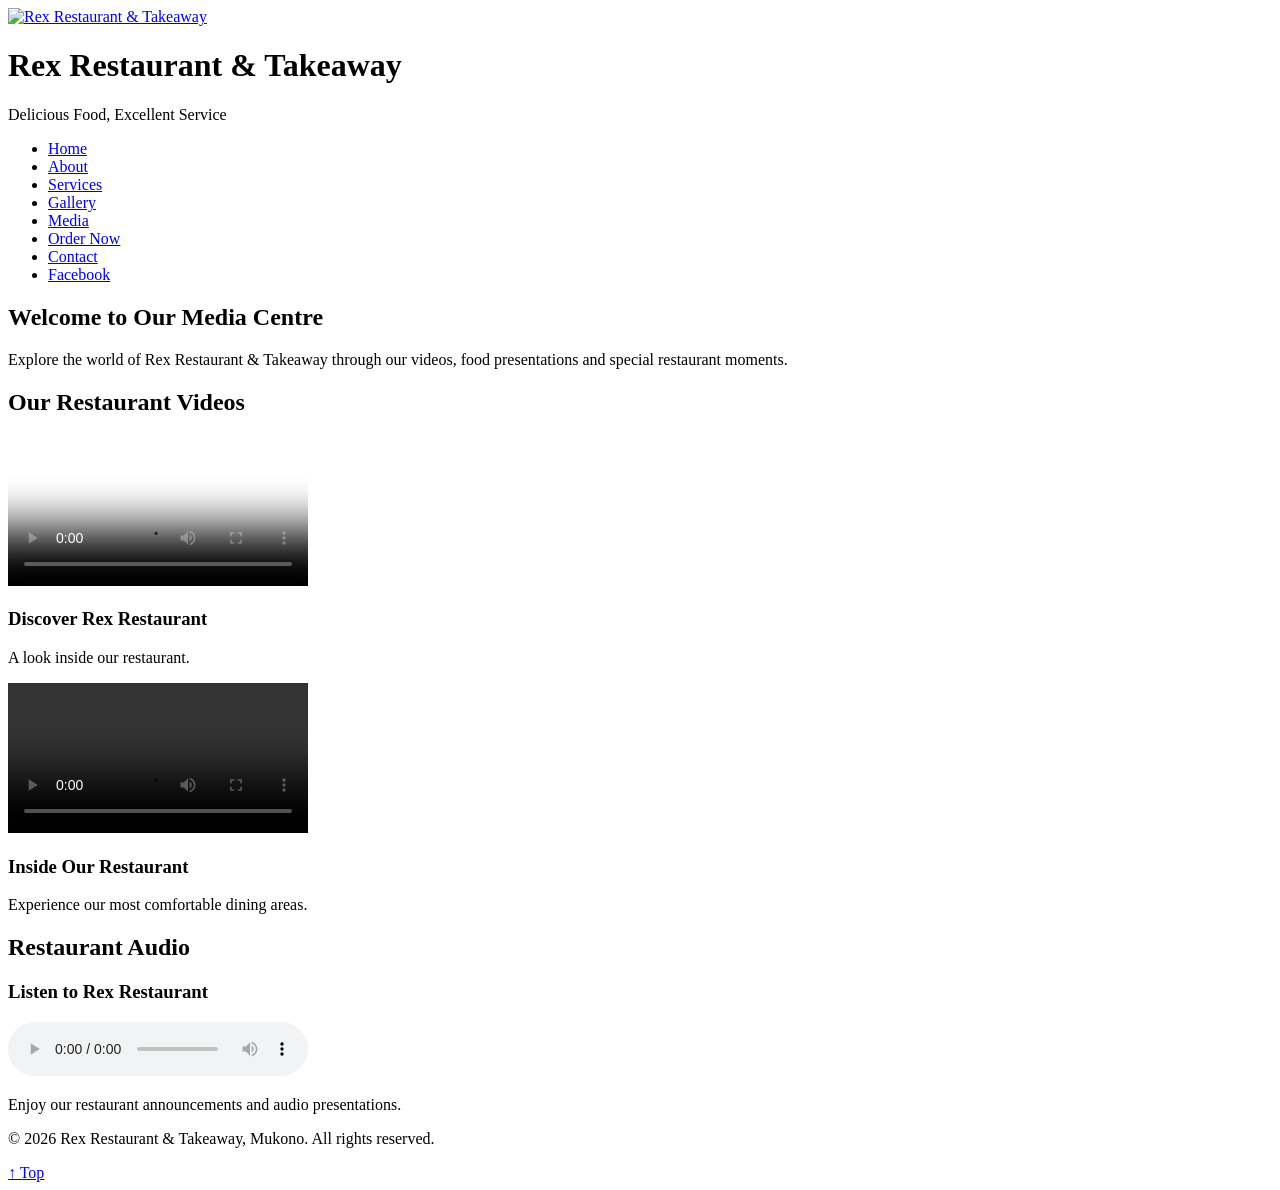
==== media.html @ 20506bc2 "Add files via upload" ====
<!DOCTYPE html>
<html lang="en">

<head>
    <meta charset="UTF-8">
    <meta name="viewport" content="width=device-width, initial-scale=1.0">
    <meta name="description" content="Watch videos and listen to audio from Rex Restaurant &amp; Takeaway in Mukono, Uganda.">
    <title>Media | Rex Restaurant &amp; Takeaway</title>
    <link rel="stylesheet" href="css/style.css">
</head>

<body>

    <!-- Sticky header with logo and slogan -->
    <header id="top" class="sticky-header">
        <a href="index.html" class="logo-link">
            <img src="images/gallery-4.jpg"
                 alt="Rex Restaurant &amp; Takeaway"
                 class="logo">
        </a>

        <h1>Rex Restaurant &amp; Takeaway</h1>
        <p>Delicious Food, Excellent Service</p>

    </header>

    <nav aria-label="Main navigation">
        <ul>
            <li><a href="index.html">Home</a></li>
            <li><a href="about.html">About</a></li>
            <li><a href="services.html">Services</a></li>
            <li><a href="gallery.html">Gallery</a></li>
            <li><a href="media.html" aria-current="page">Media</a></li>
            <li><a href="order.html">Order Now</a></li>
            <li><a href="contact.html">Contact</a></li>
            <li><a href="https://www.facebook.com/" target="_blank" rel="noopener noreferrer">Facebook</a></li>
        </ul>
    </nav>

    <main class="container">

        <section class="media-intro">
            <h2>Welcome to Our Media Centre</h2>
            <p>
                Explore the world of Rex Restaurant &amp; Takeaway
                through our videos, food presentations and special
                restaurant moments.
            </p>
        </section>

        <!-- Video section -->
        <section class="media-section">
            <h2>Our Restaurant Videos</h2>

            <div class="media-grid">

                <article class="media-card">
                    <video controls preload="metadata" poster="images/gallery-4.jpg">
                        <source src="media/5819683-hd_1920_1080_30fps.mp4" type="video/mp4">
                        Your browser does not support video.
                    </video>
                    <h3>Discover Rex Restaurant</h3>
                    <p>A look inside our restaurant.</p>
                </article>

                <article class="media-card">
                    <video controls preload="metadata">
                        <source src="media/13476222_3840_2160_25fps.mp4" type="video/mp4">
                        Your browser does not support video.
                    </video>
                    <h3>Inside Our Restaurant</h3>
                    <p>Experience our most comfortable dining areas.</p>
                </article>

            </div>
        </section>

        <!-- Audio section -->
        <section class="media-section">
            <h2>Restaurant Audio</h2>

            <article class="media-card">
                <h3>Listen to Rex Restaurant</h3>
                <audio controls preload="metadata">
                    <source src="media/atlasaudio-ambient-music-594880.mp3" type="audio/mpeg">
                    Your browser does not support audio.
                </audio>
                <p>Enjoy our restaurant announcements and audio presentations.</p>
            </article>
        </section>

    </main>

    <footer>
        <p>
            &copy; 2026 Rex Restaurant &amp; Takeaway, Mukono.
            All rights reserved.
        </p>
    </footer>

    <a href="#top" class="back-to-top" aria-label="Back to top">&uarr; Top</a>

</body>
</html>
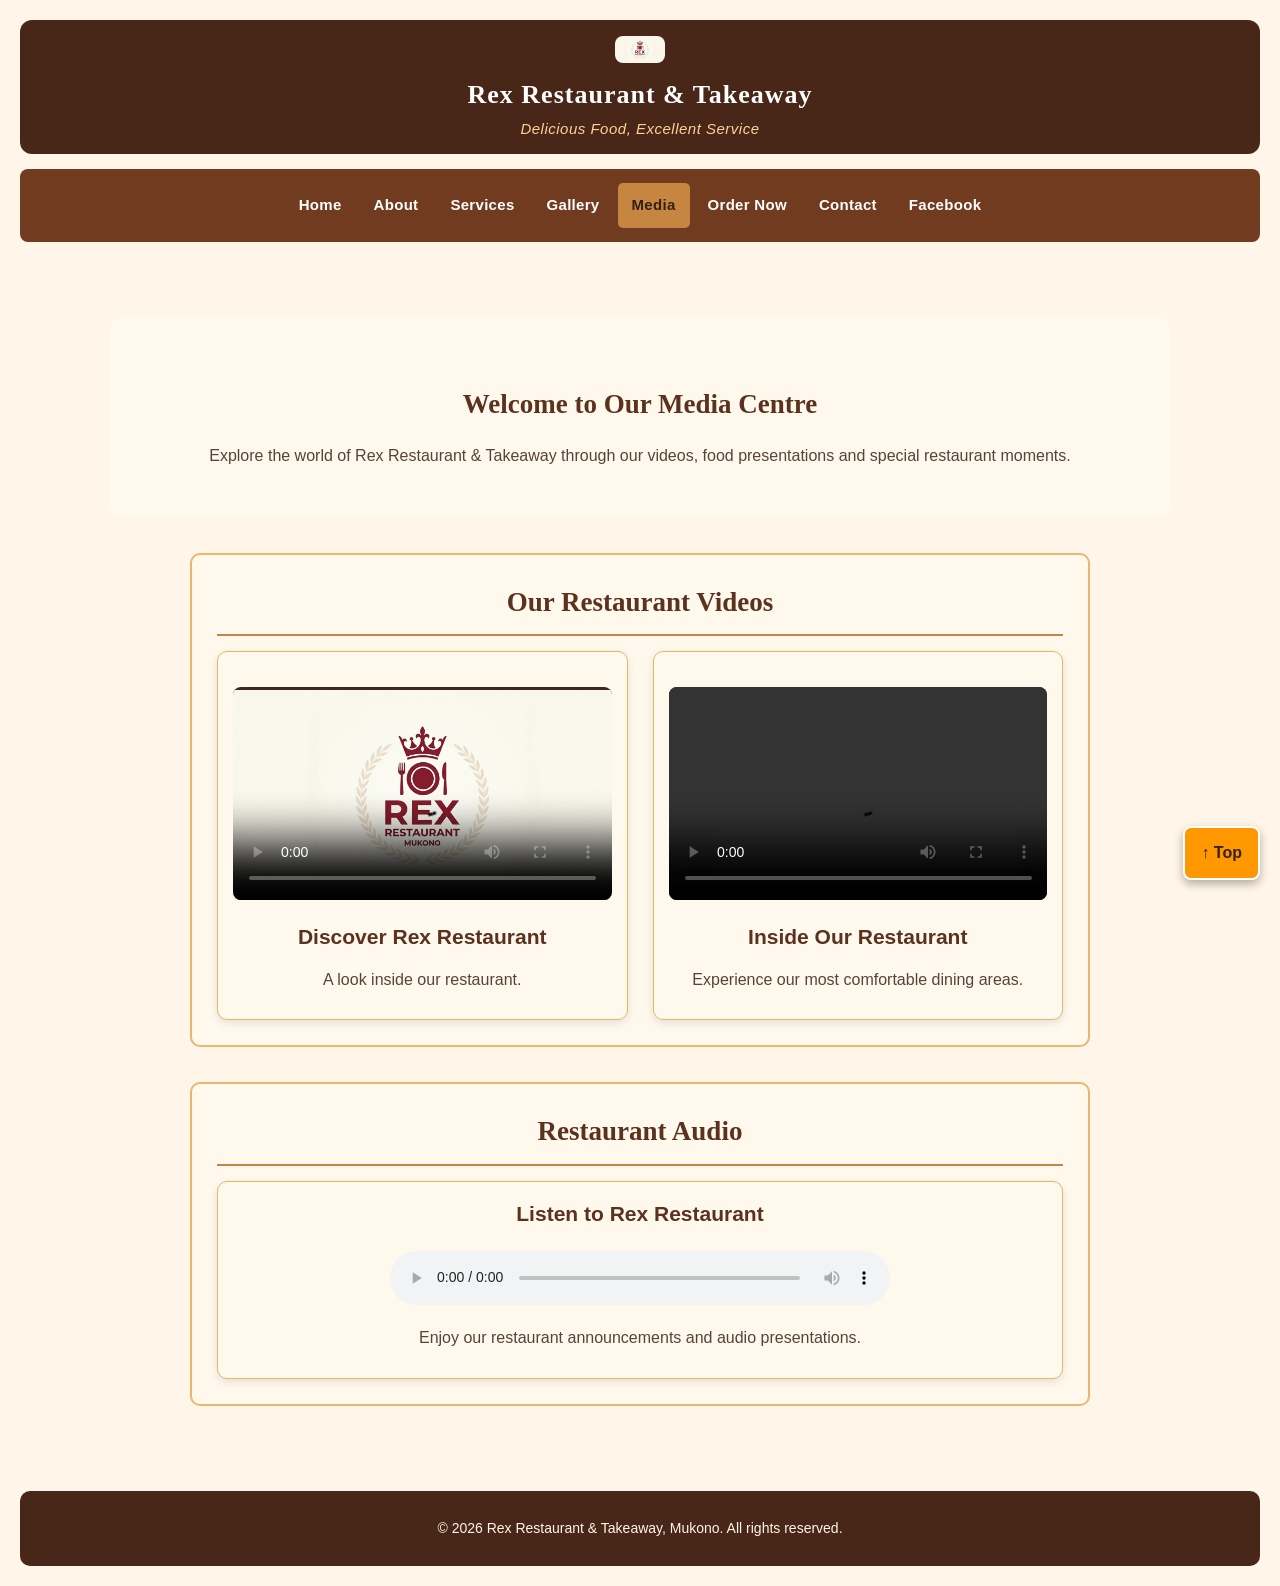
==== commit 8ed8e337: "Update media.html" ====
--- a/media.html
+++ b/media.html
@@ -56,7 +56,7 @@
 
                 <article class="media-card">
                     <video controls preload="metadata" poster="images/gallery-4.jpg">
-                        <source src="media/5819683-hd_1920_1080_30fps.mp4" type="video/mp4">
+                        <source src="videos/5819683-hd_1920_1080_30fps.mp4" type="video/mp4">
                         Your browser does not support video.
                     </video>
                     <h3>Discover Rex Restaurant</h3>
@@ -65,7 +65,7 @@
 
                 <article class="media-card">
                     <video controls preload="metadata">
-                        <source src="media/13476222_3840_2160_25fps.mp4" type="video/mp4">
+                        <source src="videos/13476222_3840_2160_25fps.mp4" type="video/mp4">
                         Your browser does not support video.
                     </video>
                     <h3>Inside Our Restaurant</h3>
@@ -101,4 +101,4 @@
     <a href="#top" class="back-to-top" aria-label="Back to top">&uarr; Top</a>
 
 </body>
-</html>+</html>
--- a/css/style.css
+++ b/css/style.css
@@ -0,0 +1,1765 @@
+* {
+    box-sizing: border-box;
+}
+
+/* Smooth scrolling when visitors click navigation links */
+html {
+    scroll-behavior: smooth;
+}
+
+/* Basic styling for the entire webpage */
+body {
+    font-family: Arial, sans-serif;
+    background-color: #fff5e8;
+    color: #352017;
+    margin: 0;
+    padding: 20px;
+    line-height: 1.65;
+}
+
+/* Make images responsive and prevent unwanted overflow */
+img {
+    max-width: 100%;
+}
+
+/* Main page heading */
+h1 {
+    font-family: Georgia, serif;
+    font-size: 34px;
+    font-weight: bold;
+    text-align: center;
+    color: #482719;
+    letter-spacing: 1px;
+    line-height: 1.3;
+    margin: 10px 0;
+}
+
+/* Section headings */
+h2 {
+    font-family: Georgia, serif;
+    font-size: 27px;
+    color: #713b20;
+    text-align: center;
+    margin: 30px 0 15px;
+}
+
+/* Smaller headings */
+h3 {
+    font-size: 21px;
+    color: #8b4513;
+    margin: 0 0 10px;
+}
+
+/* Paragraph styling */
+p {
+    font-size: 16px;
+    line-height: 1.8;
+    color: #574438;
+    margin: 12px 0;
+}
+
+/* Prevent anchored sections from hiding behind browser overlays */
+section[id] {
+    scroll-margin-top: 15px;
+}
+
+
+/* =========================================================
+   HEADER
+   ========================================================= */
+
+header {
+    text-align: center;
+    background-color: #482719;
+    color: #ffffff;
+    padding: 25px 15px;
+    border-radius: 12px;
+}
+
+/* The main heading inside the header */
+header h1 {
+    color: #ffffff;
+    margin: 10px 0 5px;
+    font-size: 34px;
+}
+
+/* Restaurant slogan */
+header p {
+    color: #ffd09a;
+    font-size: 18px;
+    font-style: italic;
+    letter-spacing: 0.5px;
+    text-align: center;
+    margin: 8px 0;
+}
+
+
+/* =========================================================
+   LOGO
+   ========================================================= */
+
+.logo-link {
+    display: block;
+    text-align: center;
+    margin: 15px auto;
+}
+
+.logo {
+    display: inline-block;
+    width: 120px;
+    max-width: 100%;
+    height: auto;
+    border-radius: 8px;
+}
+
+
+/* =========================================================
+   NAVIGATION
+   ========================================================= */
+
+nav {
+    background-color: #713b20;
+    padding: 12px;
+    text-align: center;
+    border-radius: 8px;
+    margin-top: 15px;
+}
+
+/* Individual navigation links */
+nav a {
+    display: inline-block;
+    color: #ffffff;
+    text-decoration: none;
+    font-weight: bold;
+    font-size: 15px;
+    letter-spacing: 0.3px;
+    padding: 10px 14px;
+    margin: 2px;
+    border-radius: 5px;
+    transition: background-color 0.3s ease,
+                color 0.3s ease;
+}
+
+/* Changes link appearance when the mouse hovers over it */
+nav a:hover,
+nav a:focus-visible {
+    background-color: #c68642;
+    color: #352017;
+}
+
+
+/* =========================================================
+   HERO SECTION
+   ========================================================= */
+
+#home.hero {
+    min-height: 450px;
+
+    background-image:
+        linear-gradient(
+            rgba(0, 0, 0, 0.55),
+            rgba(0, 0, 0, 0.55)
+        ),
+        url("../images/restaurant.jpg");
+
+    background-size: cover;
+    background-position: center;
+    background-repeat: no-repeat;
+
+    /* Flexbox centers the welcome content */
+    display: flex;
+    justify-content: center;
+    align-items: center;
+
+    text-align: center;
+    padding: 35px 20px;
+    margin-top: 20px;
+    border-radius: 12px;
+}
+
+/* Limits the width of the hero text */
+#home .hero-content {
+    width: 100%;
+    max-width: 800px;
+    color: #ffffff;
+}
+
+/* The hero heading uses h2 in the HTML */
+#home .hero-content h2 {
+    color: #ffffff;
+    font-size: 36px;
+    margin: 0 0 15px;
+}
+
+/* Hero paragraph */
+#home .hero-content p {
+    color: #ffffff;
+    font-size: 18px;
+    margin-bottom: 25px;
+}
+
+
+/* =========================================================
+   BUTTONS
+   .hero-btn and .button share one style. Use either class
+   on any link that should look like a button.
+   ========================================================= */
+
+.hero-btn,
+.button {
+    display: inline-block;
+    background-color: #ff9800;
+    color: #352017;
+    padding: 12px 24px;
+    text-decoration: none;
+    font-size: 16px;
+    font-weight: bold;
+    border: 2px solid #ffffff;
+    border-radius: 8px;
+    box-shadow: 0 4px 10px rgba(0, 0, 0, 0.25);
+    transition: background-color 0.3s ease,
+                transform 0.3s ease;
+}
+
+/* Button hover and keyboard-focus effect */
+.hero-btn:hover,
+.hero-btn:focus-visible,
+.button:hover,
+.button:focus-visible {
+    background-color: #e65100;
+    color: #ffffff;
+    transform: translateY(-2px);
+}
+
+
+/* =========================================================
+   GENERAL CARD
+   ========================================================= */
+
+.card {
+    width: 100%;
+    max-width: 600px;
+    padding: 25px;
+    border: 1px solid #dfc5ad;
+    border-radius: 10px;
+    margin: 30px auto;
+    background-color: #ffffff;
+    box-shadow: 0 4px 12px rgba(0, 0, 0, 0.10);
+    text-align: center;
+}
+
+/* Removes unnecessary space above the card heading */
+.card h2 {
+    font-size: 23px;
+    margin-top: 0;
+    margin-bottom: 12px;
+}
+
+/* Card paragraph */
+.card p {
+    text-align: center;
+    font-size: 15px;
+}
+
+
+/* =========================================================
+   ABOUT SECTION
+   ========================================================= */
+
+.about-section {
+    padding: 45px 20px;
+    background-color: #fff8f0;
+    text-align: center;
+    margin-top: 20px;
+    border-radius: 10px;
+}
+
+/* About section heading */
+.about-section h2 {
+    font-size: 32px;
+    color: #8b4513;
+    margin: 0 0 30px;
+}
+
+/* Two-column layout on larger screens */
+.about-container {
+    display: grid;
+    grid-template-columns: repeat(2, minmax(0, 1fr));
+    gap: 25px;
+    max-width: 1100px;
+    margin: 0 auto;
+}
+
+/* Individual About cards */
+.about-box {
+    min-width: 0;
+    background-color: #ffffff;
+    padding: 25px;
+    border-radius: 12px;
+    border: 1px solid #ead8c5;
+    box-shadow: 0 4px 12px rgba(0, 0, 0, 0.10);
+    text-align: left;
+    transition: transform 0.3s ease,
+                box-shadow 0.3s ease;
+}
+
+/* About card headings */
+.about-box h3 {
+    color: #a0522d;
+    font-size: 23px;
+    margin-bottom: 15px;
+}
+
+/* About card paragraphs */
+.about-box p {
+    color: #444444;
+    font-size: 16px;
+    line-height: 1.8;
+}
+
+/* Subtle lift effect when hovering over a card */
+.about-box:hover {
+    transform: translateY(-4px);
+    box-shadow: 0 8px 20px rgba(0, 0, 0, 0.15);
+}
+
+
+/* =========================================================
+   MENU SECTION
+   ========================================================= */
+
+.menu-section {
+    padding: 40px 20px;
+    background-color: #fff5e9;
+    text-align: center;
+    margin-top: 20px;
+    border-radius: 10px;
+}
+
+/* Popular menu and full menu headings */
+.menu-section > h2 {
+    color: #8b4513;
+    font-size: 30px;
+    margin: 0 0 25px;
+}
+
+/* Two-column grid for menu cards */
+.menu-container {
+    display: grid;
+    grid-template-columns: repeat(2, minmax(0, 1fr));
+    gap: 20px;
+    max-width: 900px;
+    margin: 0 auto;
+    text-align: left;
+}
+
+/* Individual menu cards */
+.menu-card {
+    min-width: 0;
+    background-color: #ffffff;
+    padding: 18px;
+    border-radius: 10px;
+    box-shadow: 0 4px 12px rgba(0, 0, 0, 0.10);
+    border-top: 4px solid #8b4513;
+    overflow: hidden;
+}
+
+/* Food photographs inside menu cards */
+.menu-card img {
+    display: block;
+    width: 100%;
+    height: 170px;
+    object-fit: cover;
+    border-radius: 8px;
+    margin-bottom: 12px;
+}
+
+/* Menu card headings */
+.menu-card h3 {
+    font-size: 20px;
+    color: #8b4513;
+    margin: 5px 0 10px;
+}
+
+/* Menu card descriptions */
+.menu-card p {
+    font-size: 15px;
+    line-height: 1.6;
+    color: #444444;
+    margin: 0;
+}
+
+
+/* =========================================================
+   SERVICES SECTION
+   ========================================================= */
+
+.services-section {
+    padding: 35px 15px;
+    text-align: center;
+    margin-top: 20px;
+}
+
+/* Services heading */
+.services-section > h2 {
+    font-size: 28px;
+    margin: 0 0 25px;
+}
+
+/* Service cards arranged in two columns */
+.services-container {
+    display: grid;
+    grid-template-columns: repeat(2, minmax(0, 1fr));
+    gap: 20px;
+    max-width: 900px;
+    margin: 0 auto;
+}
+
+/* Individual service card */
+.service-box {
+    min-width: 0;
+    background-color: #ffffff;
+    padding: 15px;
+    border-radius: 10px;
+    box-shadow: 0 2px 8px rgba(0, 0, 0, 0.12);
+    text-align: center;
+    overflow: hidden;
+}
+
+/* Service photographs */
+.service-image {
+    display: block;
+    width: 100%;
+    height: 180px;
+    object-fit: cover;
+    border-radius: 8px;
+    margin-bottom: 12px;
+}
+
+/* Service card headings */
+.service-box h3 {
+    font-size: 19px;
+    margin: 8px 0;
+}
+
+/* Service descriptions */
+.service-box p {
+    font-size: 14px;
+    line-height: 1.6;
+    margin: 0;
+}
+
+
+/* =========================================================
+   MEDIA SECTION (VIDEO AND AUDIO)
+   ========================================================= */
+
+.media-section {
+    background-color: #fff8ed;
+    border: 2px solid #e9b66b;
+    border-radius: 10px;
+    padding: 25px;
+    margin: 30px auto;
+    max-width: 900px;
+    text-align: center;
+}
+
+/* Media section headings */
+.media-section h2 {
+    color: #5b321e;
+    margin-top: 0;
+}
+
+/* Media section paragraphs */
+.media-section p {
+    line-height: 1.7;
+}
+
+/* Video player */
+.media-section video {
+    display: block;
+    width: 100%;
+    max-width: 640px;
+    aspect-ratio: 16 / 9;
+    height: auto;
+    background-color: #402719;
+    border-radius: 8px;
+    margin: 20px auto;
+}
+
+/* Audio player */
+.media-section audio {
+    display: block;
+    width: 100%;
+    max-width: 500px;
+    margin: 20px auto;
+}
+
+/* Small explanatory note under media */
+.media-note {
+    color: #5b321e;
+    font-size: 14px;
+}
+
+
+/* =========================================================
+   LAYOUT: CONTAINER, ROW AND COLUMNS
+   ========================================================= */
+
+.container {
+    width: 100%;
+    max-width: 1100px;
+    margin: 30px auto;
+    padding: 20px;
+}
+
+/* Flexbox allows columns to sit side by side and wrap */
+.row {
+    display: flex;
+    flex-wrap: wrap;
+    gap: 20px;
+}
+
+/* Each column can grow and shrink to fit the available space */
+.col {
+    flex: 1 1 250px;
+    min-width: 0;
+    padding: 20px;
+    background-color: #fff8ed;
+    border: 2px solid #e9b66b;
+    border-radius: 10px;
+}
+
+/* Column headings */
+.col h3 {
+    color: #5b321e;
+}
+
+
+/* =========================================================
+   SPECIAL OFFER SECTION
+   ========================================================= */
+
+#special-offer {
+    margin-top: 30px;
+    padding: 25px;
+    background-color: #5b321e;
+    color: #ffffff;
+    text-align: center;
+    border: 3px solid #e9b66b;
+    border-radius: 12px;
+}
+
+/* Special offer heading */
+#special-offer h2 {
+    color: #e9b66b;
+    margin-top: 0;
+}
+
+/* Special offer text */
+#special-offer p {
+    color: #ffffff;
+}
+
+/* Adds space above the special offer link */
+#special-offer .button {
+    margin-top: 10px;
+}
+
+
+/* =========================================================
+   MENU PRICE TABLE
+   Tip: wrap the <table> in <div id="menu-table"> so it can
+   scroll sideways on very narrow screens.
+   ========================================================= */
+
+.menu-table {
+    width: 100%;
+    max-width: 900px;
+    margin: 30px auto;
+    border-collapse: collapse;
+    background-color: #ffffff;
+    box-shadow: 0 4px 12px rgba(0, 0, 0, 0.08);
+    text-align: left;
+}
+
+/* Table caption */
+.menu-table caption {
+    font-family: Georgia, serif;
+    font-size: 26px;
+    font-weight: bold;
+    text-align: center;
+    color: #4e2a14;
+    padding: 15px 10px;
+}
+
+/* Table headers and data cells */
+.menu-table th,
+.menu-table td {
+    border: 1px solid #dfc5ad;
+    padding: 12px;
+    text-align: left;
+    overflow-wrap: anywhere;
+}
+
+/* Header row */
+.menu-table thead th {
+    background-color: #482719;
+    color: #ffffff;
+    font-size: 15px;
+    letter-spacing: 0.3px;
+}
+
+/* Table body text */
+.menu-table td {
+    font-size: 15px;
+    line-height: 1.6;
+}
+
+/* Alternating row colours improve readability */
+.menu-table tbody tr:nth-child(even) {
+    background-color: #f1dcc3;
+}
+
+.menu-table tbody tr:nth-child(odd) {
+    background-color: #ffffff;
+}
+
+/* Menu category rows */
+.menu-table .category-row td {
+    background-color: #c68642;
+    color: #352017;
+    font-weight: bold;
+    text-align: center;
+}
+
+/* Highlights a row when the mouse moves over it */
+.menu-table tbody tr:hover td {
+    background-color: #ffe2bd;
+}
+
+/* Category rows keep their own colour on hover */
+.menu-table .category-row:hover td {
+    background-color: #c68642;
+}
+
+/* Wrapper that lets the table scroll horizontally on narrow screens */
+#menu-table {
+    overflow-x: auto;
+}
+
+
+/* =========================================================
+   CONTACT AND LOCATION SECTION
+   ========================================================= */
+
+.map-section {
+    text-align: center;
+    padding: 30px 15px;
+    background-color: #fff8ed;
+    margin-top: 30px;
+    border-radius: 10px;
+}
+
+/* Contact heading */
+.map-section h2 {
+    color: #5b321e;
+    margin-top: 0;
+    margin-bottom: 15px;
+}
+
+/* Contact information */
+.map-section p {
+    margin: 12px 0;
+}
+
+/* Contact links */
+.map-section a {
+    color: #a34e1c;
+    font-weight: bold;
+    text-decoration: none;
+}
+
+/* Hover effect for contact links */
+.map-section a:hover {
+    text-decoration: underline;
+}
+
+/* Optional embedded map */
+.map-section iframe {
+    display: block;
+    width: 100%;
+    max-width: 600px;
+    height: 350px;
+    border: 3px solid #e9b66b;
+    border-radius: 10px;
+    margin: 20px auto;
+}
+
+
+/* =========================================================
+   ABOUT PAGE: HIGHLIGHT, ASIDE, INFO BOX AND FAQ
+   ========================================================= */
+
+/* Highlights the main invitation section */
+#about-highlight {
+    margin: 30px 0;
+    text-align: center;
+    background-color: #fff3e0;
+    border-left: 5px solid #8b4513;
+}
+
+/* Quick-information area */
+.about-aside {
+    margin: 10px 0;
+    padding: 20px;
+    background-color: #f8f1e7;
+    border-left: 5px solid #5b321e;
+    border-radius: 8px;
+    line-height: 1.7;
+}
+
+/* Restaurant information box */
+.box-demo {
+    width: 300px;
+    max-width: 100%;
+    padding: 20px;
+    margin: 10px 0;
+    background-color: #fff3e0;
+    border: 2px solid #8b4513;
+    border-radius: 8px;
+}
+
+.box-demo h3 {
+    color: #5b321e;
+}
+
+/* Frequently asked questions panel */
+.about-faq {
+    margin: 30px 0;
+    padding: 20px;
+    background-color: #fff8ed;
+    border: 2px solid #e9b66b;
+    border-radius: 10px;
+    line-height: 1.7;
+}
+
+/* Headings in supporting panels */
+.about-aside h2,
+.about-faq h2 {
+    color: #5b321e;
+}
+
+/* Individual FAQ items */
+.about-faq details {
+    margin: 12px 0;
+    padding: 15px;
+    background-color: #f8f1e7;
+    border: 1px solid #e9b66b;
+    border-radius: 6px;
+}
+
+/* Clickable FAQ question */
+.about-faq summary {
+    color: #8b4513;
+    font-weight: bold;
+    cursor: pointer;
+}
+
+/* FAQ answer spacing */
+.about-faq details p {
+    margin-bottom: 0;
+}
+
+/* Makes the About page comfortable to read on small screens */
+@media (max-width: 650px) {
+    .box-demo {
+        width: 100%;
+    }
+
+    #about-highlight .button {
+        display: inline-block;
+        margin: 5px;
+    }
+}
+
+
+/* =========================================================
+   FOOTER
+   ========================================================= */
+
+footer {
+    background-color: #482719;
+    color: #ffffff;
+    text-align: center;
+    padding: 20px;
+    margin-top: 30px;
+    border-radius: 10px;
+}
+
+/* Footer paragraphs */
+footer p {
+    color: #fff5e8;
+    text-align: center;
+    font-size: 14px;
+    margin: 5px 0;
+}
+
+/* Footer headings, if present */
+footer h2 {
+    color: #ffd09a;
+    font-size: 21px;
+}
+
+/* Footer links */
+footer a {
+    color: #ffd09a;
+    text-decoration: none;
+}
+
+/* Footer link hover effect */
+footer a:hover,
+footer a:focus-visible {
+    color: #ffffff;
+    text-decoration: underline;
+}
+
+
+/* =========================================================
+   GALLERY PAGE
+   ========================================================= */
+
+.gallery {
+    display: flex;
+    flex-wrap: wrap;
+    justify-content: center;
+    gap: 20px;
+    margin: 30px auto;
+}
+
+.gallery img {
+    width: 100%;
+    max-width: 300px;
+    height: 200px;
+    object-fit: cover;
+    border: 3px solid #8b4513;
+    border-radius: 10px;
+    transition: transform 0.3s ease;
+}
+
+/* Enlarge an image slightly when the mouse moves over it */
+.gallery img:hover {
+    transform: scale(1.03);
+}
+
+/* Make gallery images fit smaller screens */
+@media (max-width: 650px) {
+    .gallery {
+        flex-direction: column;
+        align-items: center;
+    }
+}
+
+
+/* =========================================================
+   ORDER FORM
+   ========================================================= */
+
+/* Overall page layout */
+.simple-order {
+    width: 90%;
+    max-width: 750px;
+    margin: 30px auto;
+}
+
+/* Form heading */
+.order-intro {
+    text-align: center;
+    margin-bottom: 25px;
+}
+
+.order-intro h2 {
+    color: #8b4513;
+}
+
+/* OUTER BOX containing the whole form */
+.order-form-box {
+    width: 100%;
+    padding: 25px;
+    margin: 0 auto;
+    border: 3px solid #8b4513;
+    border-radius: 12px;
+    background-color: #f8efe5;
+    box-shadow: 0 4px 12px rgba(0, 0, 0, 0.12);
+}
+
+/* Smaller boxes inside the form */
+.order-card {
+    width: 100%;
+    padding: 20px;
+    margin-bottom: 22px;
+    border: 1px solid #d6b99a;
+    border-radius: 8px;
+    background-color: white;
+}
+
+/* Section headings */
+.order-card h3 {
+    color: #8b4513;
+    margin-top: 0;
+    margin-bottom: 18px;
+}
+
+/* Labels above text fields */
+.order-card > label {
+    display: block;
+    margin-top: 15px;
+    margin-bottom: 7px;
+    font-weight: bold;
+}
+
+/* Text fields, number field, dropdown and text areas */
+.order-card input[type="text"],
+.order-card input[type="tel"],
+.order-card input[type="number"],
+.order-card select,
+.order-card textarea {
+    width: 100%;
+    padding: 11px;
+    border: 1px solid #c7a98b;
+    border-radius: 5px;
+    font: inherit;
+    background-color: #fffdf9;
+}
+
+/* Four meal options */
+.meal-options {
+    margin: 15px 0;
+}
+
+.meal-option {
+    display: flex;
+    align-items: center;
+    gap: 10px;
+    padding: 14px;
+    margin-bottom: 10px;
+    border: 1px solid #e0c7ad;
+    border-radius: 6px;
+    background-color: #fffaf3;
+    cursor: pointer;
+}
+
+.meal-option:hover {
+    background-color: #f5e6d3;
+}
+
+/* Pickup and delivery options.
+   ".order-card .choice-option" is more specific than ".order-card > label",
+   so these labels now display as aligned flex rows with normal weight. */
+.order-card .choice-option {
+    display: flex;
+    align-items: center;
+    gap: 10px;
+    margin: 15px 0;
+    font-weight: normal;
+}
+
+/* Small instructions */
+.order-hint {
+    color: #66584b;
+    font-size: 14px;
+}
+
+/* Buttons */
+.order-buttons {
+    display: flex;
+    justify-content: center;
+    flex-wrap: wrap;
+    gap: 15px;
+    margin-top: 25px;
+}
+
+.order-buttons button {
+    padding: 13px 22px;
+    border: none;
+    border-radius: 6px;
+    background-color: #8b4513;
+    color: white;
+    font-size: 16px;
+    cursor: pointer;
+}
+
+.order-buttons button:hover {
+    background-color: #66320e;
+}
+
+.order-buttons .clear-button {
+    background-color: #777777;
+}
+
+/* Notice below the form */
+.order-notice {
+    padding: 15px;
+    margin-top: 20px;
+    border: 1px solid #d6b99a;
+    border-radius: 6px;
+    background-color: #f5e6d3;
+    line-height: 1.6;
+}
+
+/* Footer */
+.order-footer {
+    text-align: center;
+    padding: 20px;
+    background-color: #8b4513;
+    color: white;
+}
+
+/* Responsive layout for mobile phones */
+@media (max-width: 500px) {
+    .simple-order {
+        width: 94%;
+    }
+
+    .order-form-box {
+        padding: 12px;
+    }
+
+    .order-card {
+        padding: 14px;
+    }
+
+    .order-buttons {
+        flex-direction: column;
+    }
+
+    .order-buttons button {
+        width: 100%;
+    }
+}
+
+/* Order Now button */
+.order-link {
+    text-align: center;
+    margin: 25px 0;
+}
+
+.order-link a {
+    display: inline-block;
+    padding: 12px 25px;
+    background-color: #8b4513;
+    color: white;
+    text-decoration: none;
+    border-radius: 6px;
+    font-weight: bold;
+}
+
+.order-link a:hover {
+    background-color: #66320e;
+}
+
+
+/* =========================================================
+   CONTACT FORM
+   ========================================================= */
+
+.contact-form-section {
+    max-width: 700px;
+    margin: 30px auto;
+    padding: 30px;
+    background-color: #fffaf3;
+    border: 1px solid #e0c7ad;
+    border-radius: 12px;
+}
+
+/* Form heading */
+.contact-form-heading {
+    text-align: center;
+    margin-bottom: 28px;
+}
+
+.contact-form-heading h2 {
+    color: #8b4513;
+    margin-bottom: 10px;
+}
+
+.contact-form-heading p {
+    line-height: 1.7;
+    color: #66584b;
+}
+
+/* Each form field */
+.professional-contact-form .form-group {
+    display: flex;
+    flex-direction: column;
+    gap: 8px;
+    margin-bottom: 20px;
+}
+
+.professional-contact-form .form-group label {
+    font-weight: bold;
+    color: #49301f;
+}
+
+.professional-contact-form .form-group label span {
+    font-weight: normal;
+    color: #777;
+    font-size: 14px;
+}
+
+/* Text fields and dropdown */
+.professional-contact-form input[type="text"],
+.professional-contact-form input[type="email"],
+.professional-contact-form input[type="tel"],
+.professional-contact-form select,
+.professional-contact-form textarea {
+    width: 100%;
+    padding: 13px;
+    border: 1px solid #d4b99d;
+    border-radius: 6px;
+    background-color: white;
+    font: inherit;
+}
+
+/* Text area */
+.professional-contact-form textarea {
+    resize: vertical;
+}
+
+/* Highlight the active field */
+.professional-contact-form input:focus,
+.professional-contact-form select:focus,
+.professional-contact-form textarea:focus {
+    outline: 2px solid #8b4513;
+    outline-offset: 1px;
+}
+
+/* Preferred response options */
+.contact-preference {
+    padding: 15px;
+    margin: 5px 0 22px;
+    border: 1px solid #d4b99d;
+    border-radius: 6px;
+}
+
+.contact-preference legend {
+    padding: 0 8px;
+    font-weight: bold;
+    color: #49301f;
+}
+
+.contact-preference label {
+    display: inline-flex;
+    align-items: center;
+    gap: 8px;
+    margin: 8px 20px 8px 0;
+}
+
+/* Submit and clear buttons */
+.professional-form-buttons {
+    display: flex;
+    flex-wrap: wrap;
+    gap: 12px;
+    margin-top: 20px;
+}
+
+.professional-form-buttons button {
+    padding: 12px 22px;
+    border: none;
+    border-radius: 6px;
+    background-color: #8b4513;
+    color: white;
+    font: inherit;
+    cursor: pointer;
+}
+
+.professional-form-buttons button:hover {
+    background-color: #66320e;
+}
+
+.professional-form-buttons .reset-button {
+    background-color: #777;
+}
+
+.professional-form-buttons .reset-button:hover {
+    background-color: #555;
+}
+
+/* Note below the form */
+.form-privacy-note {
+    margin-top: 22px;
+    font-size: 13px;
+    color: #66584b;
+    line-height: 1.6;
+}
+
+/* Mobile phone layout */
+@media (max-width: 600px) {
+    .contact-form-section {
+        padding: 18px;
+        margin: 20px auto;
+    }
+
+    .professional-form-buttons {
+        flex-direction: column;
+    }
+
+    .professional-form-buttons button {
+        width: 100%;
+    }
+}
+
+
+/* =========================================================
+   HERO SECTION ANIMATION
+   Selectors now match the HTML: h2 for the heading and
+   .hero-btn for the button.
+   ========================================================= */
+
+@keyframes fadeInUp {
+    from {
+        opacity: 0;
+        transform: translateY(40px);
+    }
+
+    to {
+        opacity: 1;
+        transform: translateY(0);
+    }
+}
+
+.hero h2 {
+    animation: fadeInUp 1s ease forwards;
+}
+
+.hero p {
+    animation: fadeInUp 1.5s ease forwards;
+}
+
+.hero .hero-btn {
+    animation: fadeInUp 2s ease forwards;
+}
+
+
+/* =========================================================
+   TABLET AND SMALL-SCREEN RESPONSIVENESS
+   Adjusts layouts for screens 650px wide or smaller.
+   (Kept after the other rules so it can override them.)
+   ========================================================= */
+
+@media (max-width: 650px) {
+
+    /* Reduce outer page spacing */
+    body {
+        padding: 10px;
+    }
+
+    /* Smaller page heading */
+    h1 {
+        font-size: 28px;
+    }
+
+    header h1 {
+        font-size: 28px;
+    }
+
+    /* Reduce the slogan size */
+    header p {
+        font-size: 15px;
+    }
+
+    /* Smaller hero content */
+    #home.hero {
+        min-height: 350px;
+        padding: 25px 15px;
+    }
+
+    #home .hero-content h2 {
+        font-size: 27px;
+    }
+
+    #home .hero-content p {
+        font-size: 16px;
+    }
+
+    /* About cards become one column */
+    .about-container {
+        grid-template-columns: 1fr;
+        gap: 18px;
+    }
+
+    .about-section h2 {
+        font-size: 27px;
+    }
+
+    /* Popular menu cards become one column */
+    .menu-container {
+        grid-template-columns: 1fr;
+        gap: 15px;
+    }
+
+    .menu-card {
+        padding: 15px;
+    }
+
+    .menu-card img {
+        height: 190px;
+    }
+
+    /* Service cards become one column */
+    .services-container {
+        grid-template-columns: 1fr;
+        gap: 15px;
+    }
+
+    .service-image {
+        height: 190px;
+    }
+
+    /* Reduce padding around media */
+    .media-section {
+        padding: 18px;
+    }
+
+    /* Allow columns to stack vertically */
+    .row {
+        flex-direction: column;
+    }
+
+    .col {
+        width: 100%;
+    }
+
+    /* Reduce table cell spacing */
+    .menu-table th,
+    .menu-table td {
+        padding: 8px;
+        font-size: 14px;
+    }
+
+    .menu-table caption {
+        font-size: 22px;
+    }
+
+    /* Adjust map height on smaller screens */
+    .map-section iframe {
+        height: 280px;
+    }
+
+    /* Smaller section headings */
+    h2 {
+        font-size: 23px;
+    }
+
+    h3 {
+        font-size: 19px;
+    }
+
+    p {
+        font-size: 15px;
+    }
+
+    /* Navigation links wrap to new lines if necessary */
+    nav a {
+        padding: 8px 10px;
+        font-size: 14px;
+    }
+}
+
+
+/* =========================================================
+   VERY SMALL PHONE SCREENS
+   Additional adjustments for screens 380px wide or smaller.
+   ========================================================= */
+
+@media (max-width: 380px) {
+
+    body {
+        padding: 6px;
+    }
+
+    header {
+        padding: 18px 10px;
+    }
+
+    header h1 {
+        font-size: 24px;
+    }
+
+    nav {
+        padding: 8px 4px;
+    }
+
+    nav a {
+        padding: 7px;
+        font-size: 13px;
+    }
+
+    #home.hero {
+        min-height: 300px;
+        padding: 20px 10px;
+    }
+
+    #home .hero-content h2 {
+        font-size: 23px;
+    }
+
+    .menu-section,
+    .about-section {
+        padding: 25px 12px;
+    }
+
+    .menu-card img {
+        height: 160px;
+    }
+
+    .hero-btn,
+    .button {
+        padding: 10px 16px;
+        font-size: 14px;
+    }
+
+    .menu-table th,
+    .menu-table td {
+        padding: 6px;
+        font-size: 12px;
+    }
+}
+
+
+/* =========================================================
+   EXERCISE FEATURES (added after the original rules so they
+   can build on, and where needed override, the styles above)
+   ========================================================= */
+
+/* =========================================================
+   1. NAVIGATION FROM A LIST (ul > li > a, display: flex)
+   ========================================================= */
+
+nav ul {
+    list-style: none;          /* removes the bullet points */
+    margin: 0;
+    padding: 0;
+    display: flex;             /* items sit in a horizontal row */
+    flex-wrap: wrap;
+    justify-content: center;
+}
+
+nav li {
+    margin: 0;
+    padding: 0;
+}
+
+/* The hover colour change already exists in style.css (nav a:hover).
+   This marks the page the visitor is currently on. */
+nav a[aria-current="page"] {
+    background-color: #c68642;
+    color: #352017;
+}
+
+
+/* =========================================================
+   2. STICKY HEADER (position: sticky)
+   ========================================================= */
+
+.sticky-header {
+    position: sticky;
+    top: 0;
+    z-index: 100;              /* keeps the header above the page content */
+    padding: 10px 15px;
+}
+
+/* Compact sizes so the sticky header does not cover the screen */
+.sticky-header h1 {
+    font-size: 26px;
+    margin: 4px 0;
+}
+
+.sticky-header p {
+    margin: 2px 0;
+    font-size: 15px;
+}
+
+.sticky-header .logo-link {
+    margin: 6px auto;
+}
+
+.sticky-header .logo {
+    width: 50px;
+}
+
+.sticky-header nav {
+    margin-top: 6px;
+    padding: 4px;
+}
+
+/* Stops anchored sections from hiding under the sticky header */
+html {
+    scroll-padding-top: 150px;
+}
+
+section[id] {
+    scroll-margin-top: 0;
+}
+
+/* Save space on phones */
+@media (max-width: 650px) {
+    .sticky-header .logo-link,
+    .sticky-header p {
+        display: none;
+    }
+
+    .sticky-header h1 {
+        font-size: 22px;
+    }
+}
+
+
+/* =========================================================
+   3. BACK TO TOP BUTTON (position: fixed)
+   ========================================================= */
+
+.back-to-top {
+    position: fixed;
+    bottom: 20px;
+    right: 20px;
+    z-index: 100;
+    padding: 12px 16px;
+    background-color: #ff9800;
+    color: #352017;
+    font-weight: bold;
+    text-decoration: none;
+    border: 2px solid #ffffff;
+    border-radius: 8px;
+    box-shadow: 0 4px 10px rgba(0, 0, 0, 0.3);
+}
+
+.back-to-top:hover,
+.back-to-top:focus-visible {
+    background-color: #e65100;
+    color: #ffffff;
+}
+
+
+/* =========================================================
+   4. NOTIFICATION BADGE (position: absolute inside a
+      position: relative parent card)
+   ========================================================= */
+
+.menu-card {
+    position: relative;        /* the badge is placed relative to this card */
+}
+
+.badge {
+    position: absolute;
+    top: 26px;
+    right: 26px;
+    padding: 4px 12px;
+    border-radius: 999px;
+    background-color: #c0392b;
+    color: #ffffff;
+    font-size: 13px;
+    font-weight: bold;
+    line-height: 1.4;
+    box-shadow: 0 2px 6px rgba(0, 0, 0, 0.3);
+}
+
+
+/* =========================================================
+   5. FLEXBOX ROWS: wrap, justify-content, align-items
+   ========================================================= */
+
+.row {
+    justify-content: center;   /* try: flex-start | center | space-between | space-around | space-evenly */
+    align-items: stretch;      /* try: stretch | flex-start | center | flex-end */
+}
+
+
+/* =========================================================
+   6. HOVER LIFT ON CARDS (transition + translateY)
+   ========================================================= */
+
+.col,
+.menu-card,
+.service-box {
+    transition: transform 0.3s ease,
+                box-shadow 0.3s ease;
+}
+
+.col:hover,
+.menu-card:hover,
+.service-box:hover,
+.col:focus-within {
+    transform: translateY(-6px);
+    box-shadow: 0 10px 20px rgba(0, 0, 0, 0.18);
+}
+
+
+/* =========================================================
+   7. MOBILE-FIRST BREAKPOINT (min-width: 768px)
+   Rows stack vertically by default and become a row of
+   columns on screens 768px and wider.
+   ========================================================= */
+
+.row {
+    flex-direction: column;
+    flex-wrap: nowrap;
+}
+
+.col {
+    flex: none;
+    width: 100%;
+}
+
+@media (min-width: 768px) {
+    .row {
+        flex-direction: row;
+        flex-wrap: wrap;
+    }
+
+    .col {
+        flex: 1 1 250px;
+        width: auto;
+    }
+}
+
+
+/* =========================================================
+   8. TEXT IN COLUMNS (column-count)
+   ========================================================= */
+
+.text-columns {
+    column-count: 2;                 /* change to 3 to try three columns */
+    column-gap: 40px;
+    column-rule: 1px solid #c68642;
+}
+
+.text-columns p:first-child {
+    margin-top: 0;
+}
+
+@media (max-width: 600px) {
+    .text-columns {
+        column-count: 1;
+    }
+}
+
+
+/* =========================================================
+   9. EXTRA FORM CONTROLS (date, range, checkbox, fieldset)
+   ========================================================= */
+
+.form-fieldset {
+    padding: 15px;
+    margin: 5px 0 22px;
+    border: 1px solid #d4b99d;
+    border-radius: 6px;
+}
+
+.form-fieldset legend {
+    padding: 0 8px;
+    font-weight: bold;
+    color: #49301f;
+}
+
+.professional-contact-form input[type="date"] {
+    width: 100%;
+    padding: 13px;
+    border: 1px solid #d4b99d;
+    border-radius: 6px;
+    background-color: white;
+    font: inherit;
+}
+
+.professional-contact-form input[type="range"] {
+    width: 100%;
+    accent-color: #8b4513;
+}
+
+.professional-contact-form .checkbox-group {
+    flex-direction: row;
+    align-items: center;
+    gap: 10px;
+}
+
+
+/* =========================================================
+   10. RESPECT REDUCED-MOTION SETTINGS
+   ========================================================= */
+
+@media (prefers-reduced-motion: reduce) {
+    .hero h2,
+    .hero p,
+    .hero .hero-btn {
+        animation: none;
+    }
+
+    .col,
+    .menu-card,
+    .service-box {
+        transition: none;
+    }
+}
+
+
+/* =========================================================
+   11. MEDIA PAGE
+   (single copy; margin uses "auto" so .media-section boxes
+   stay centred on the home page as well)
+   ========================================================= */
+
+/* Welcome banner at the top of the media page */
+.media-intro {
+    text-align: center;
+    padding: 35px 20px;
+    background: #fff8ed;
+    border-radius: 10px;
+    margin: 25px 0;
+}
+
+.media-intro h2 {
+    color: #5b321e;
+}
+
+.media-section {
+    margin: 35px auto;
+}
+
+.media-section h2 {
+    color: #5b321e;
+    border-bottom: 2px solid #c68642;
+    padding-bottom: 10px;
+}
+
+/* Cards sit side by side and wrap on narrow screens */
+.media-grid {
+    display: flex;
+    flex-wrap: wrap;
+    gap: 25px;
+}
+
+.media-card {
+    flex: 1 1 300px;
+    background: #fff8ed;
+    padding: 15px;
+    border: 1px solid #e9b66b;
+    border-radius: 10px;
+    box-shadow: 0 3px 8px rgba(0, 0, 0, 0.1);
+}
+
+.media-card video,
+.media-card audio {
+    width: 100%;
+}
+
+.media-card video {
+    border-radius: 8px;
+}
+
+.media-card h3 {
+    color: #5b321e;
+}
+
+.media-card p {
+    line-height: 1.6;
+}
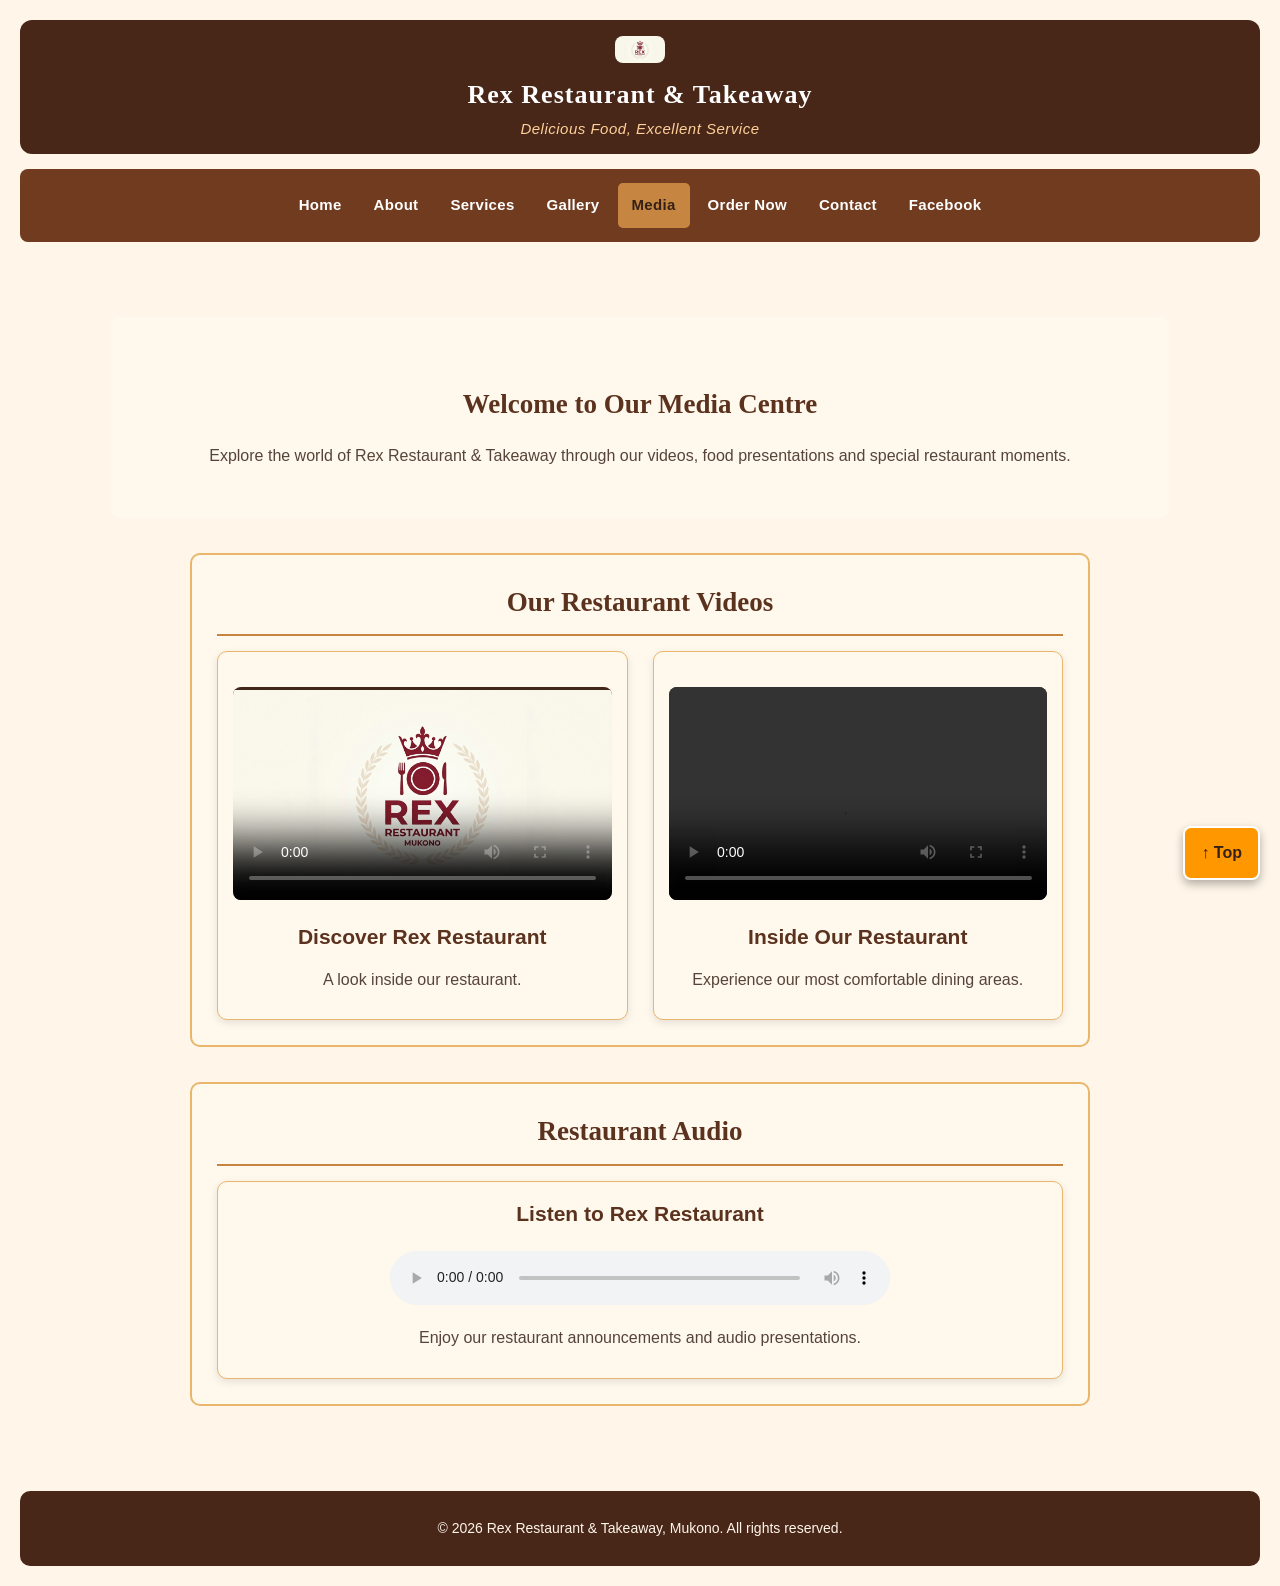
==== commit 0ebbbcef: "Update media.html" ====
--- a/media.html
+++ b/media.html
@@ -56,7 +56,7 @@
 
                 <article class="media-card">
                     <video controls preload="metadata" poster="images/gallery-4.jpg">
-                        <source src="videos/5819683-hd_1920_1080_30fps.mp4" type="video/mp4">
+                        <source src="videos/compressed_5819683-hd_1920_1080_30fps.mp4" type="video/mp4">
                         Your browser does not support video.
                     </video>
                     <h3>Discover Rex Restaurant</h3>
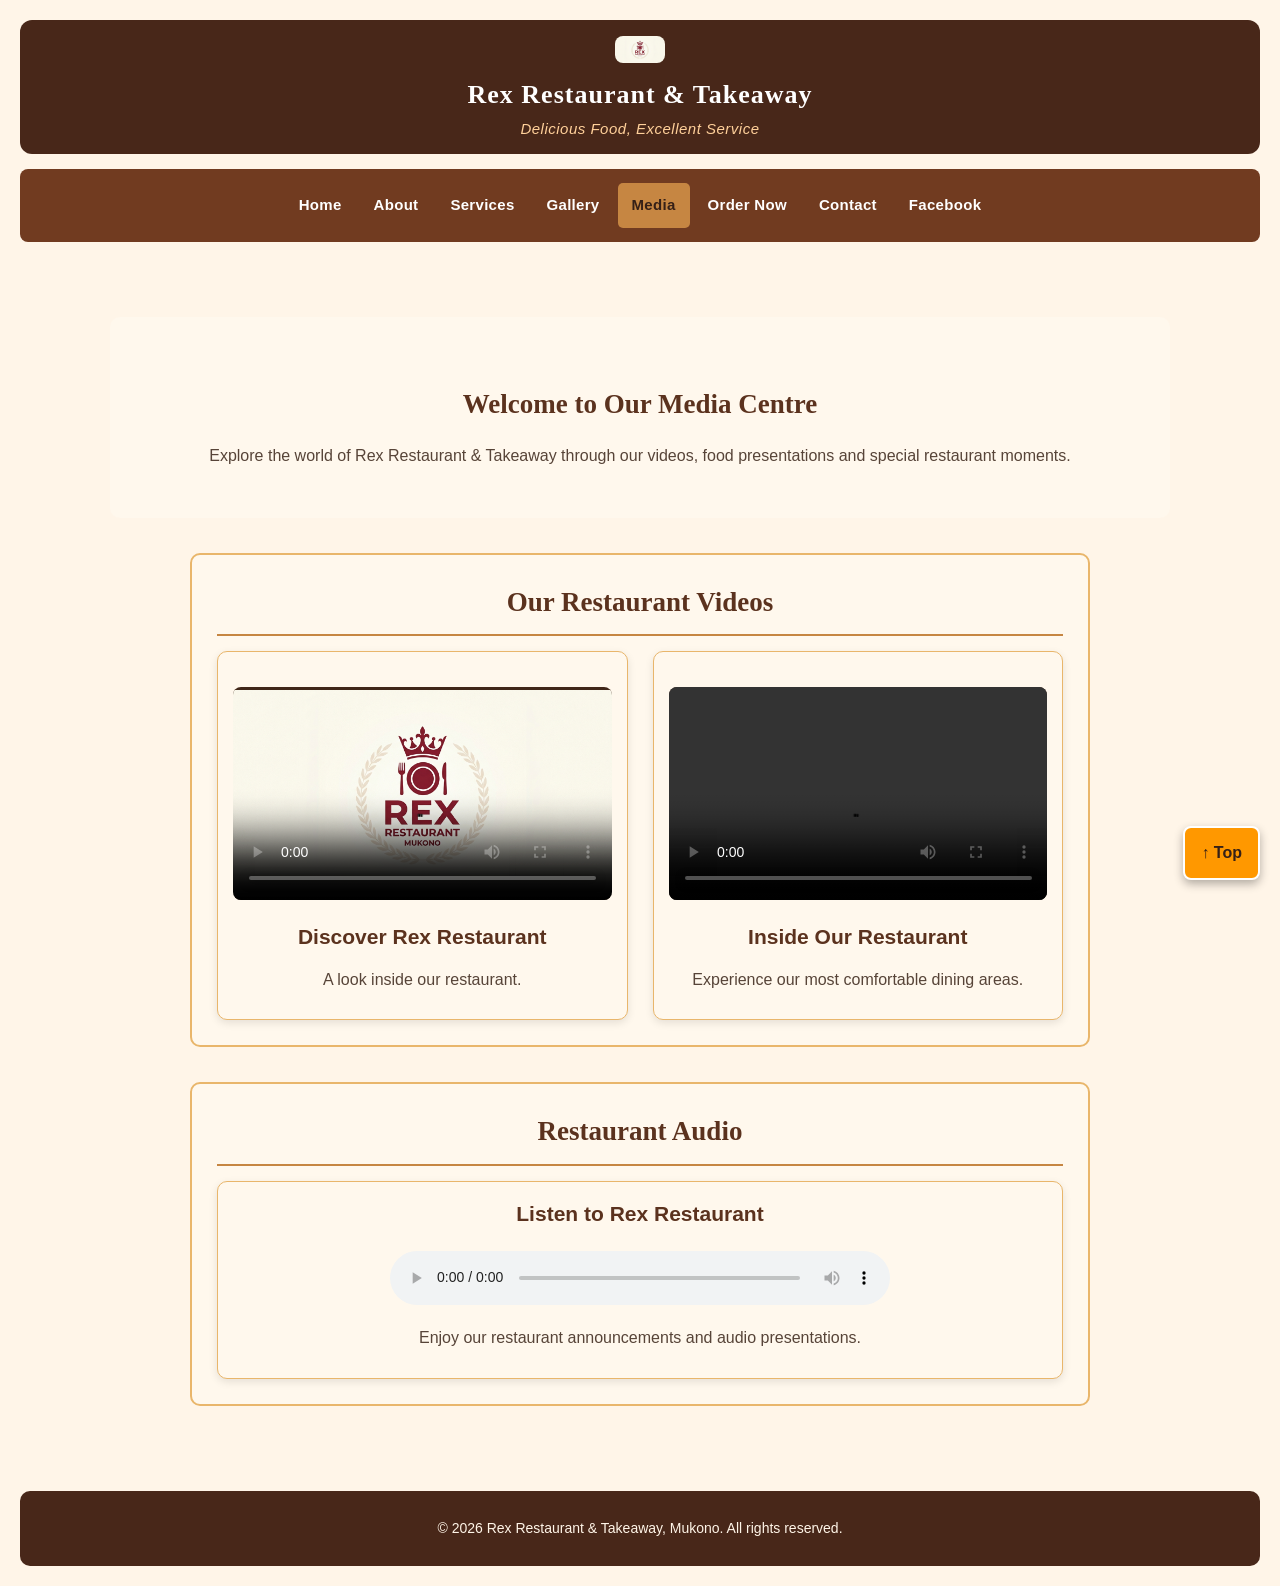
==== commit 09a36ace: "Update media.html" ====
--- a/media.html
+++ b/media.html
@@ -65,7 +65,7 @@
 
                 <article class="media-card">
                     <video controls preload="metadata">
-                        <source src="videos/13476222_3840_2160_25fps.mp4" type="video/mp4">
+                        <source src="videos/compressed_13476222_3840_2160_25fps.mp4" type="video/mp4">
                         Your browser does not support video.
                     </video>
                     <h3>Inside Our Restaurant</h3>
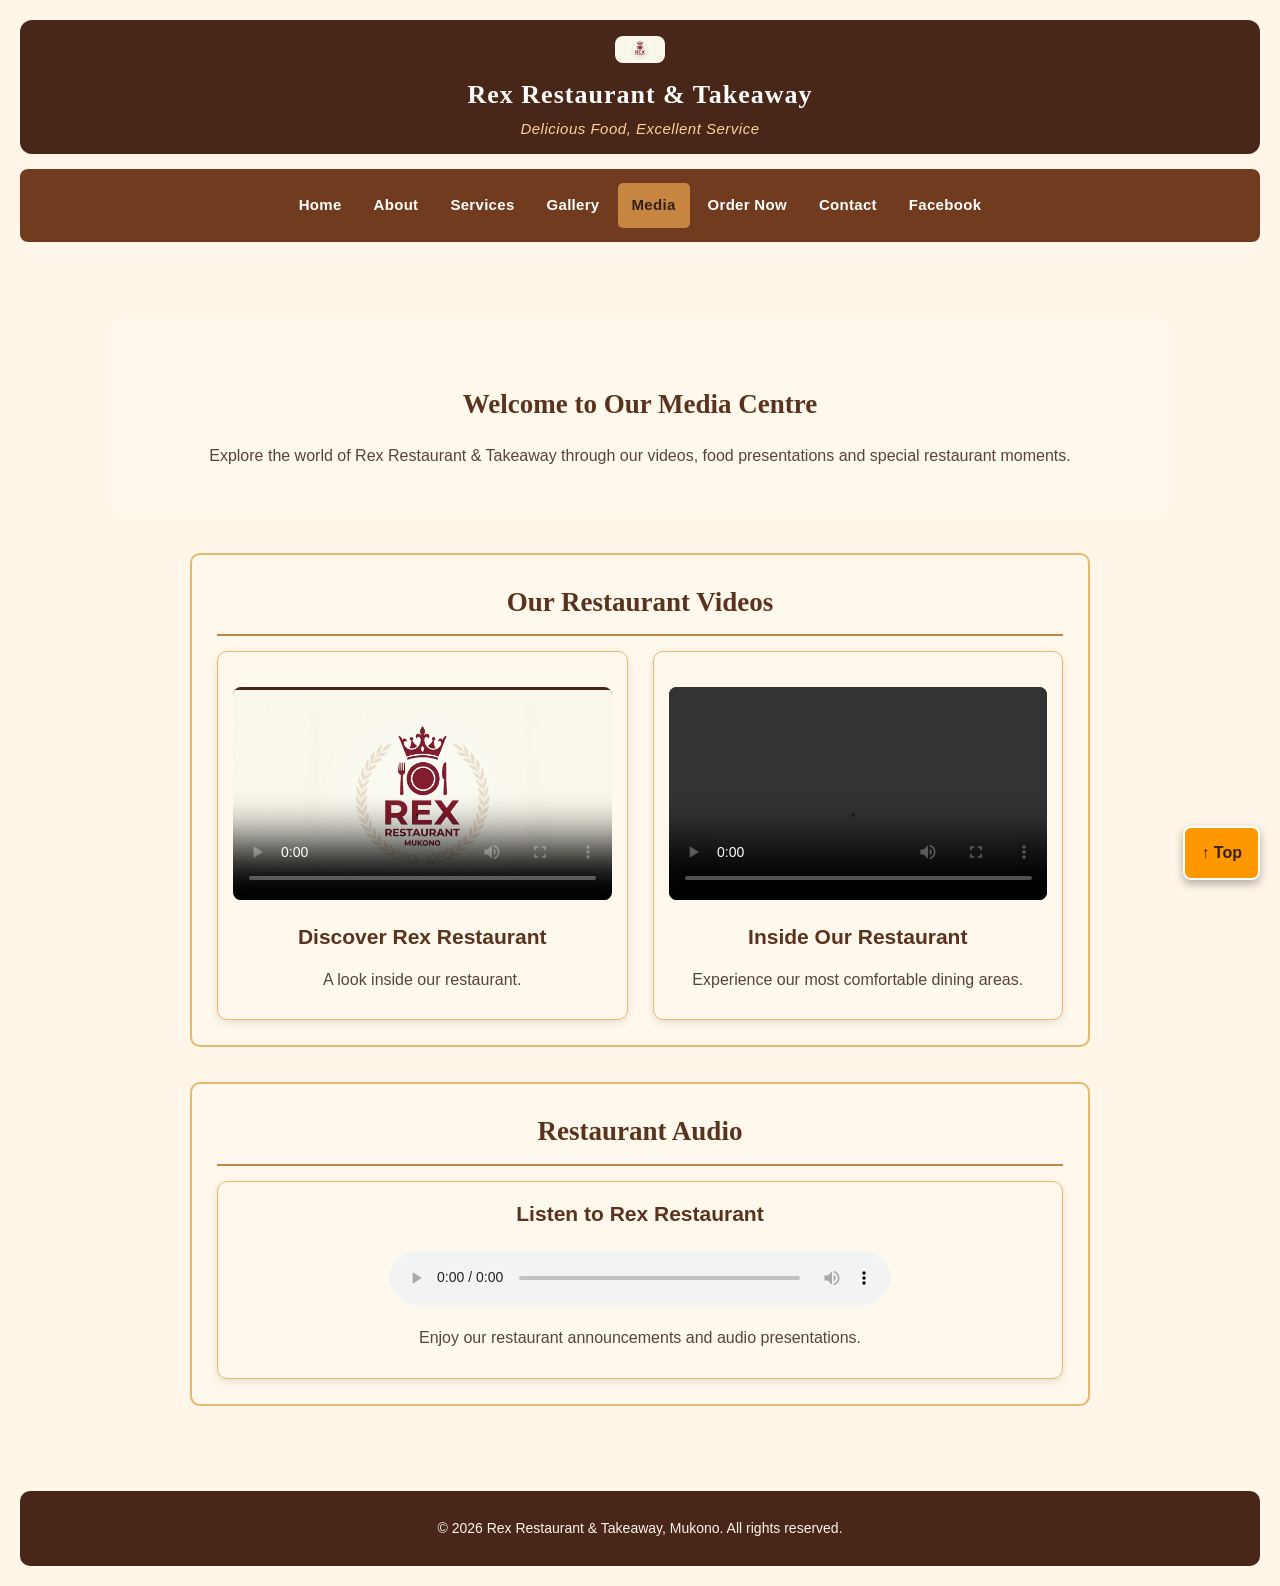
==== commit 87a8f3ba: "Update media.html" ====
--- a/media.html
+++ b/media.html
@@ -82,7 +82,7 @@
             <article class="media-card">
                 <h3>Listen to Rex Restaurant</h3>
                 <audio controls preload="metadata">
-                    <source src="media/atlasaudio-ambient-music-594880.mp3" type="audio/mpeg">
+                    <source src="https://github.com/ronaldkiberu065-prog/Rex-hotel-mukono-official-website/commit/9b440cfb748580e239efe6441c69e4ded2941910" type="audio/mpeg">
                     Your browser does not support audio.
                 </audio>
                 <p>Enjoy our restaurant announcements and audio presentations.</p>
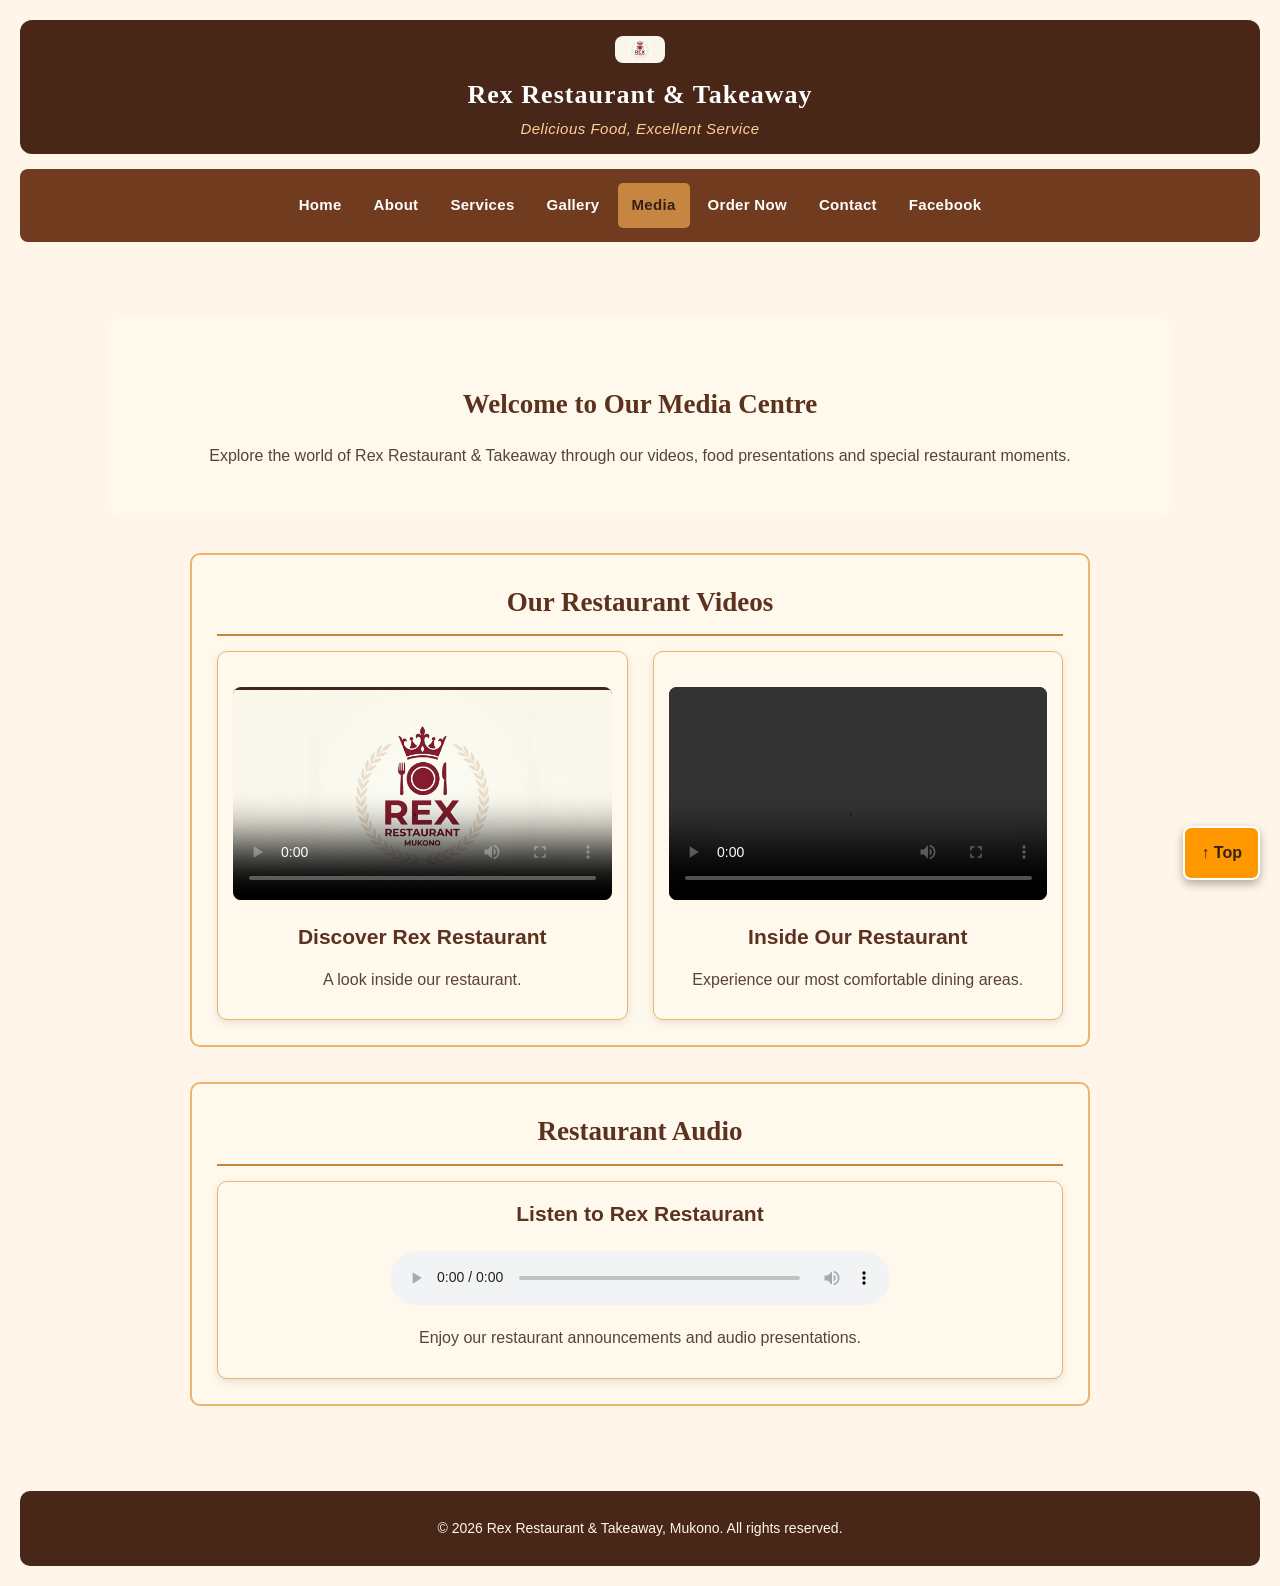
==== commit a4e6969c: "Update media.html" ====
--- a/media.html
+++ b/media.html
@@ -82,7 +82,7 @@
             <article class="media-card">
                 <h3>Listen to Rex Restaurant</h3>
                 <audio controls preload="metadata">
-                    <source src="https://github.com/ronaldkiberu065-prog/Rex-hotel-mukono-official-website/commit/9b440cfb748580e239efe6441c69e4ded2941910" type="audio/mpeg">
+                    <source src="audio/cooking-music.mp3" type="audio/mpeg">
                     Your browser does not support audio.
                 </audio>
                 <p>Enjoy our restaurant announcements and audio presentations.</p>
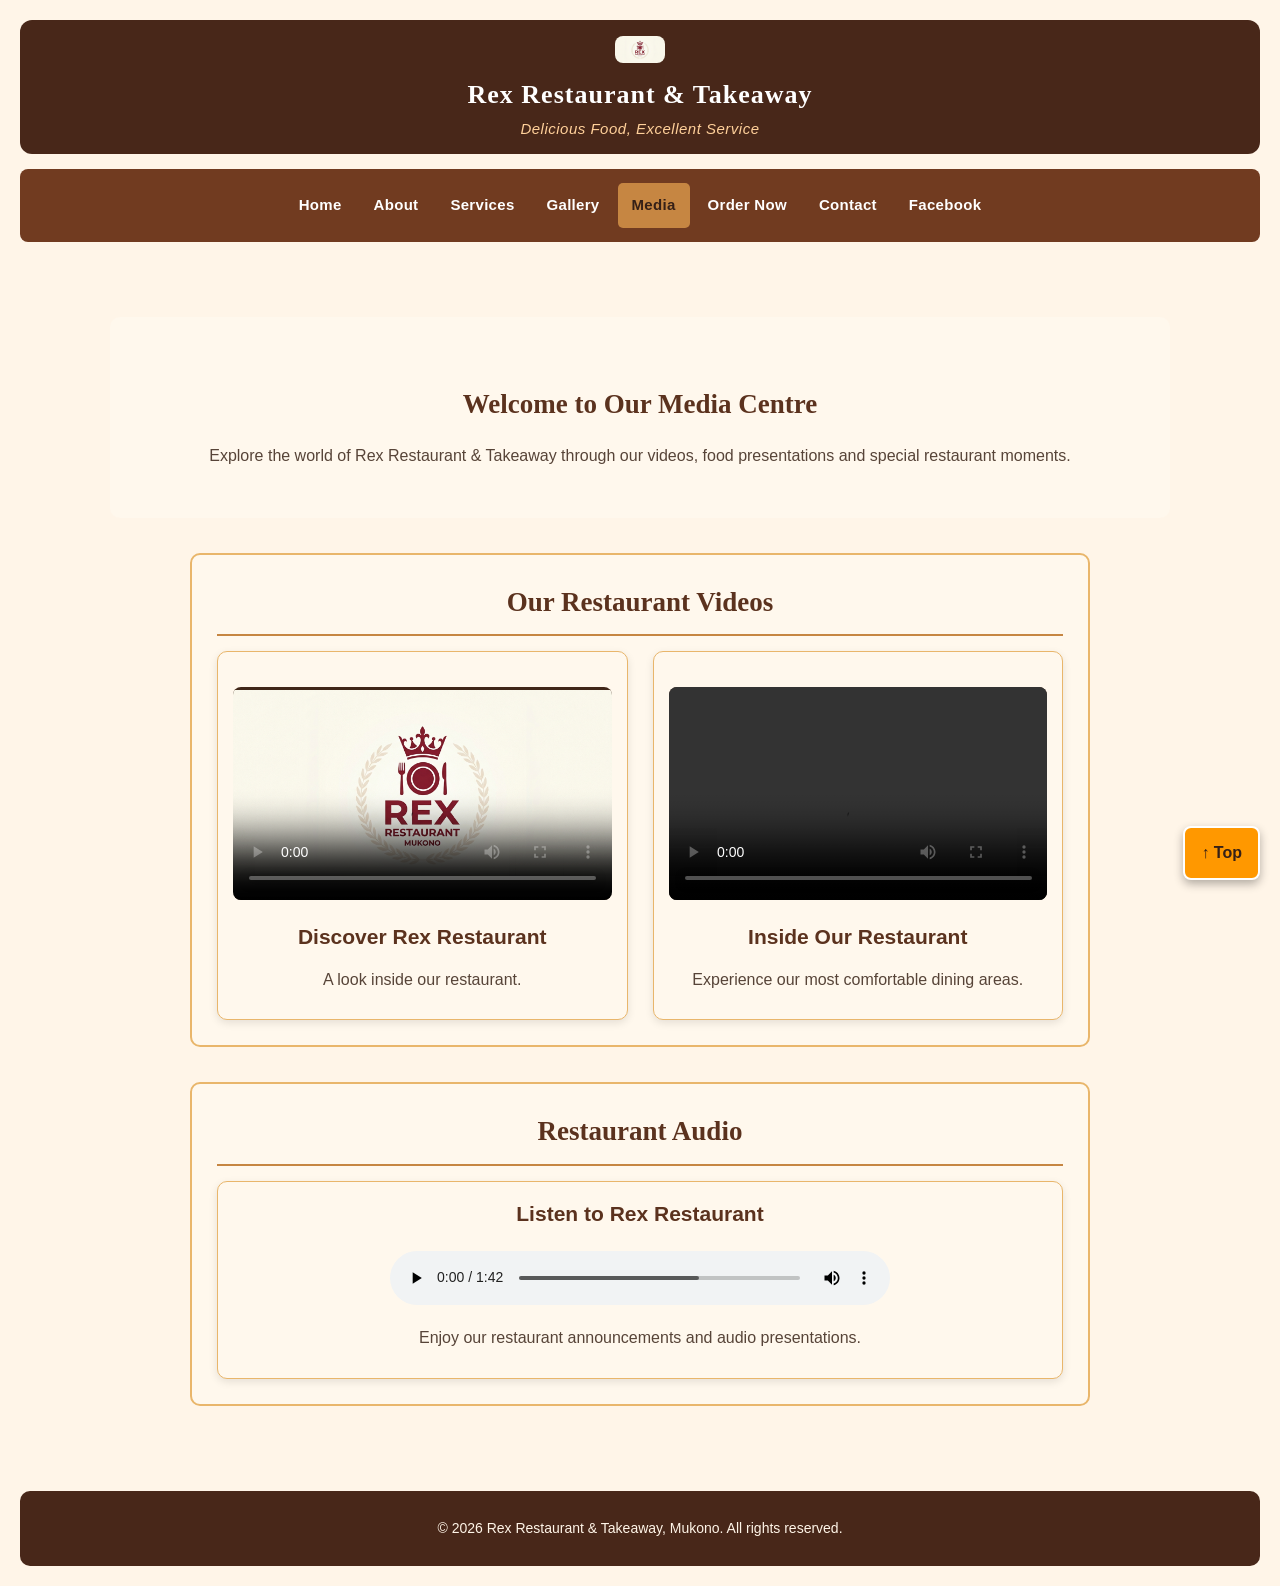
==== commit 7d0f1cdb: "Update media.html" ====
--- a/media.html
+++ b/media.html
@@ -82,7 +82,7 @@
             <article class="media-card">
                 <h3>Listen to Rex Restaurant</h3>
                 <audio controls preload="metadata">
-                    <source src="audio/cooking-music.mp3" type="audio/mpeg">
+                    <source src="audio/cooking-sounds.mp3" type="audio/mpeg">
                     Your browser does not support audio.
                 </audio>
                 <p>Enjoy our restaurant announcements and audio presentations.</p>
